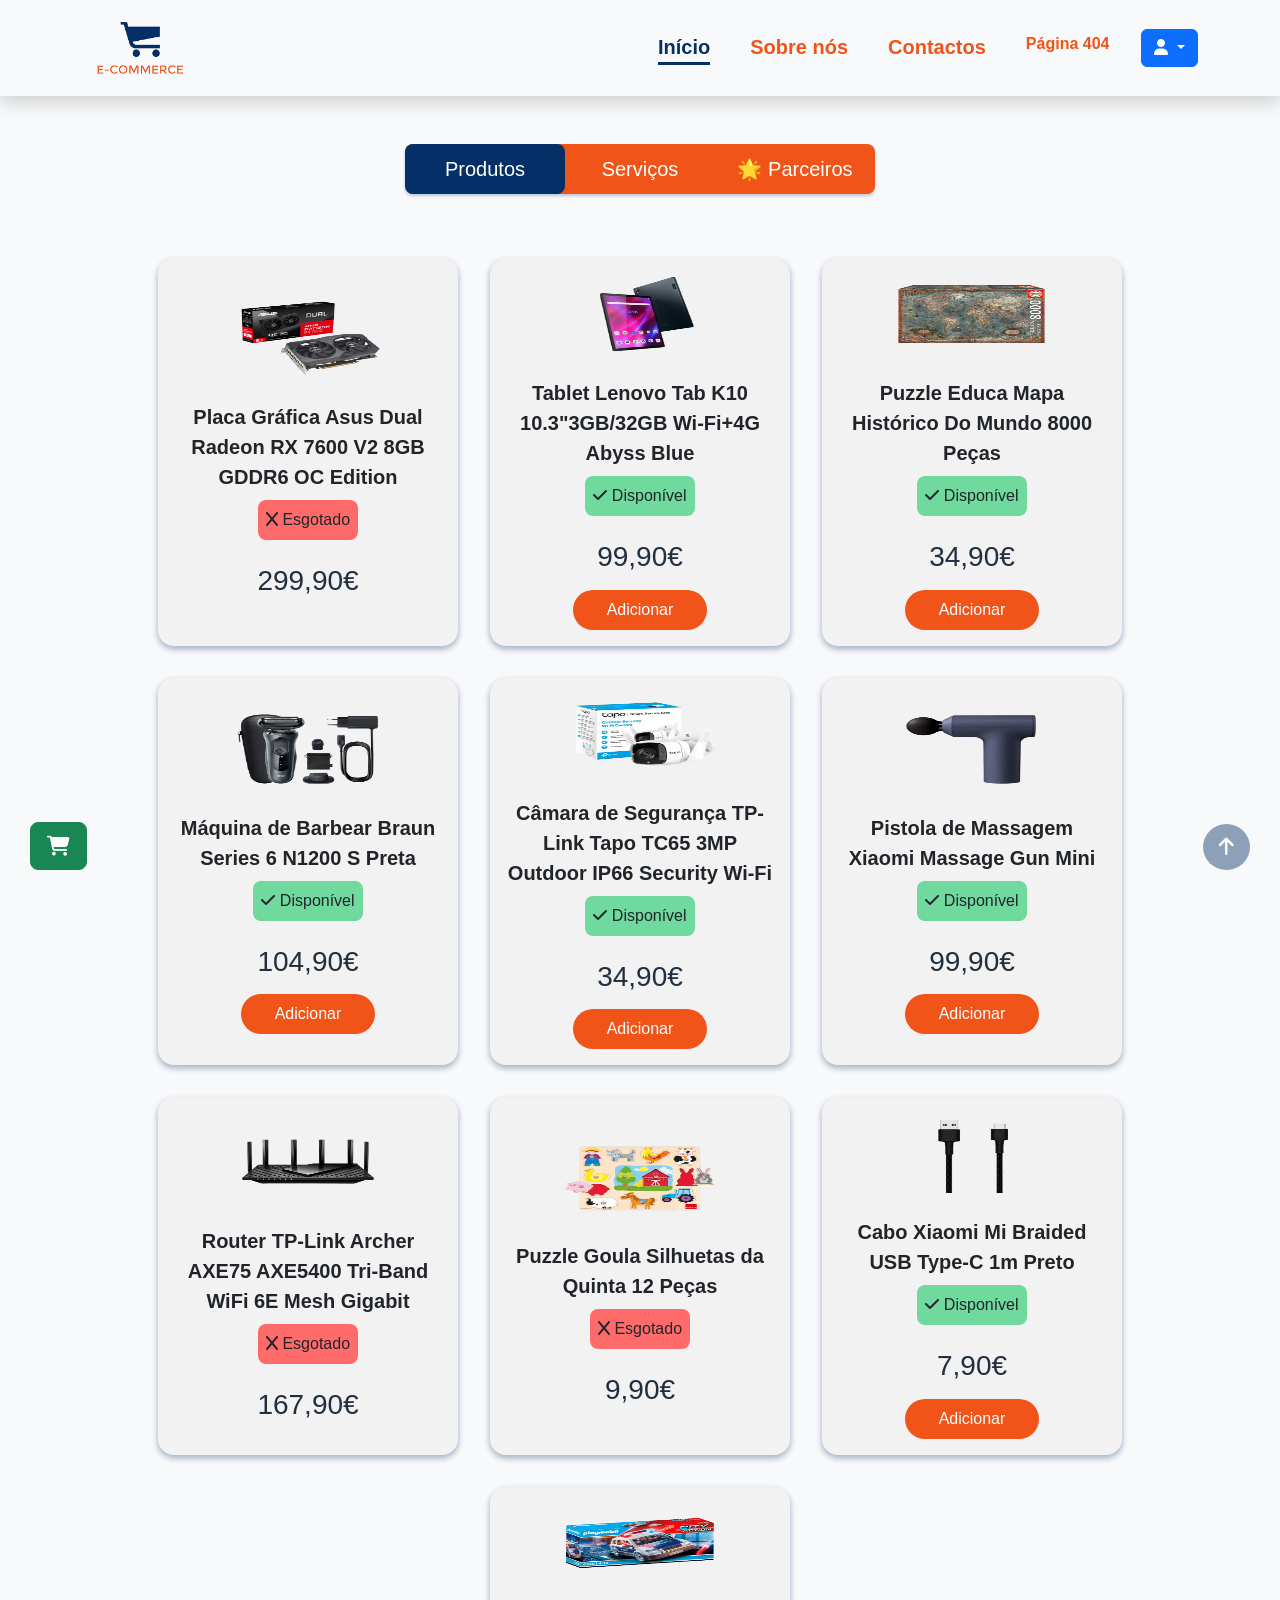
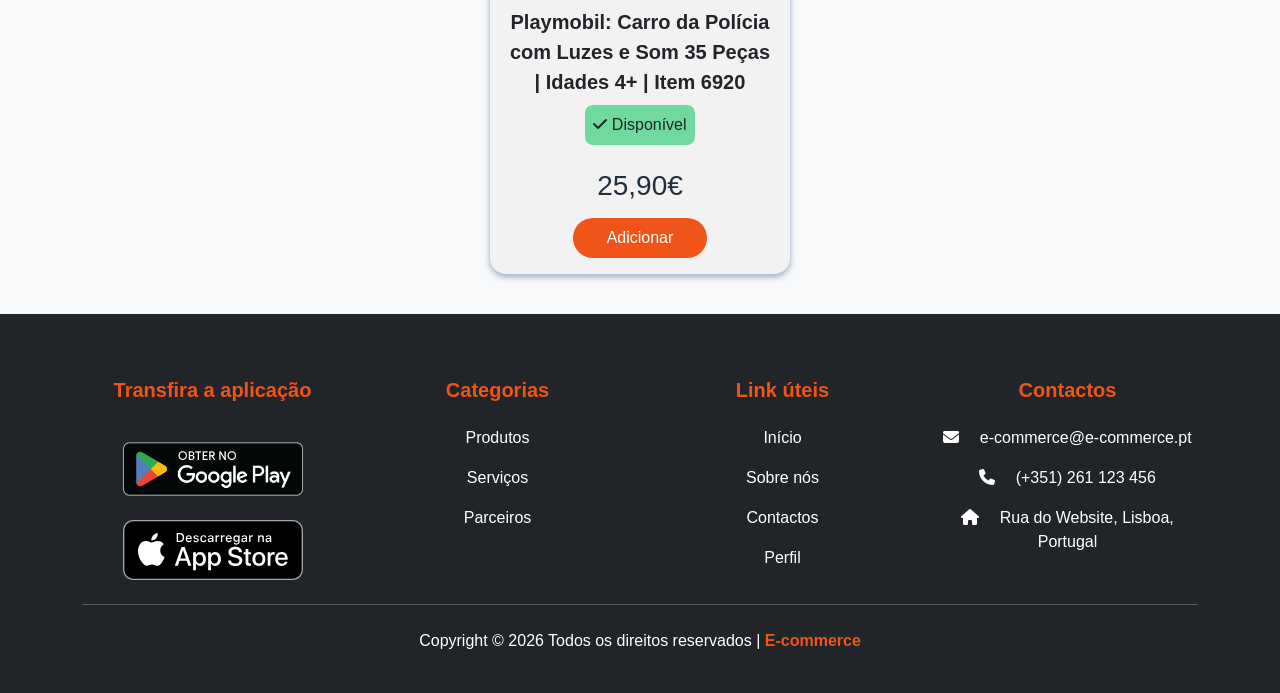
==== src/index.html @ 383e3b94 "First commit" ====
<!doctype html>
<html lang="pt">

<head>
    <meta charset="utf-8">
    <meta name="viewport" content="width=device-width, initial-scale=1">

    <title>E-commerce</title>

    <link rel="shortcut icon" href="assets/logo.ico" type="image/x-icon">
    <link rel="stylesheet" href="styles/bootstrap-5.3.3.min.css">
    <link rel="stylesheet" href="fontawesome-free-6.7.2-web/css/all.css">
    <link rel="stylesheet" href="styles/styles.css">
    <link rel="stylesheet" href="styles/shop.css">
    <link rel="stylesheet" href="styles/shopping-cart.css">
</head>

<body>
    <button type="button" id="scrollToTopButton" title="Subir"
        class="btn btn-primary btn-floating btn-lg rounded-circle border-0">
        <i class="fas fa-arrow-up"></i>
    </button>

    <button type="button" title="Carrinho" class="btn btn-success btn-floating btn-lg rounded-3"
        id="shoppingCartButton">
        <i class="fa-solid fa-cart-shopping fa-beat-fade"></i>
    </button>

    <div hidden class="shopping-cart text-center position-fixed p-3 rounded-4">
        <h2 class="fs-3 fw-medium">Carrinho de compras</h2>

        <div class="items"></div>

        <div id="totalPriceText" class="fs-4 m-3">Sem produtos</div>

        <button hidden type="button" title="Comprar" class="w-75 m-2 p-2 fs-5 border-0 text-white rounded-5 shadow-sm"
            id="checkoutButton">
            Comprar
        </button>
    </div>

    <header>
        <nav class="navbar navbar-expand-lg shadow bg-body-tertiary">
            <div class="container">
                <a class="navbar-brand" href="index.html"><img height="70px" src="assets/logo.png" alt="Logótipo"></a>

                <button class="navbar-toggler" type="button" data-bs-toggle="collapse" data-bs-target="#navbarNav"
                    aria-controls="navbarNav" aria-expanded="false" aria-label="Toggle navigation">
                    <span class="navbar-toggler-icon"></span>
                </button>

                <div class="collapse navbar-collapse justify-content-end" id="navbarNav">
                    <ul class="navbar-nav fw-bold fs-5">
                        <li class="nav-item me-4">
                            <a class="nav-link active" href="#" aria-current="page">Início</a>
                        </li>

                        <li class="nav-item me-4">
                            <a class="nav-link" href="pages/about-us.html">Sobre nós</a>
                        </li>

                        <li class="nav-item me-4">
                            <a class="nav-link" href="pages/contacts.html">Contactos</a>
                        </li>

                        <li class="nav-item me-4 fs-6">
                            <a class="nav-link" href="pages/404.html">Página 404</a>
                        </li>
                    </ul>

                    <div class="btn-group">
                        <button type="button" class="btn btn-primary dropdown-toggle" data-bs-toggle="dropdown"
                            aria-expanded="false">
                            <i class="fa-solid fa-user"></i>
                        </button>

                        <ul class="dropdown-menu dropdown-menu-end">
                            <div>
                                <li><a class="dropdown-item" href="pages/profile.html">Perfil</a></li>

                                <li>
                                    <hr class="dropdown-divider">
                                </li>

                                <li><a id="logoutButton" class="dropdown-item text-danger"
                                        href="pages/login.html">Logout</a></li>
                            </div>

                            <li><a class="dropdown-item" href="pages/login.html">Login</a></li>
                        </ul>
                    </div>
                </div>
            </div>
        </nav>
    </header>

    <main>
        <section id="shop">
            <ul class="shop-menu position-relative mt-5 m-auto p-0 rounded-3 text-white text-center">
                <li role="button" data-id="products">Produtos</li>
                <li role="button" data-id="services">Serviços</li>
                <li role="button" data-id="partners">🌟 Parceiros</li>

                <div class="animation position-absolute top-0 h-100"></div>
            </ul>

            <div class="shop-gallery mt-5 justify-content-center d-flex flex-wrap"></div>
        </section>
    </main>

    <footer class="bg-dark text-white pt-5 pb-4 mt-4">
        <div class="container text-center text-md-left">
            <div class="row text-center text-md-left">
                <div class="col-md-3 col-lg-3 col-xl-3 mx-auto mt-3">
                    <h5 class="mb-4 fw-bold">Transfira a aplicação</h5>

                    <a role="button" target="_blank" href="https://play.google.com/store/games?device=windows"><img
                            src="assets/google-play-badge.png" alt="Obter no Google Play" class="m-2"
                            style="width: 180px;"></a>

                    <a role="button" target="_blank" href="https://www.apple.com/pt/app-store/"><img
                            src="assets/app-store-badge.svg" alt="Descarregar na App Store" class="m-2"
                            style="width: 180px;"></a>
                </div>

                <div class="change-shop-category col-md-3 col-lg-3 col-xl-3 mx-auto mt-3">
                    <h5 class="mb-4 fw-bold">Categorias</h5>

                    <p><a href="#shop" class="text-decoration-none text-white" data-id="products">Produtos</a></p>
                    <p><a href="#shop" class="text-decoration-none text-white" data-id="services">Serviços</a></p>
                    <p><a href="#shop" class="text-decoration-none text-white" data-id="partners">Parceiros</a></p>
                </div>

                <div class="col-md-3 col-lg-3 col-xl-3 mx-auto mt-3">
                    <h5 class="mb-4 fw-bold">Link úteis</h5>

                    <p>
                        <a href="#" class="text-white" style="text-decoration: none;">Início</a>
                    </p>

                    <p>
                        <a href="pages/about-us.html" class="text-white" style="text-decoration: none;">Sobre nós</a>
                    </p>

                    <p>
                        <a href="pages/contacts.html" class="text-white" style="text-decoration: none;">Contactos</a>
                    </p>

                    <p>
                        <a href="pages/profile.html" class="text-white" style="text-decoration: none;">Perfil</a>
                    </p>
                </div>

                <div class="col-md-3 col-lg-3 col-xl-3 mx-auto mt-3">
                    <h5 class="mb-4 fw-bold">Contactos</h5>

                    <p>
                        <i class="fas fa-envelope me-3"></i>
                        <a class="text-white text-decoration-none"
                            href="mailto:e-commerce@e-commerce.pt">e-commerce@e-commerce.pt</a>
                    </p>

                    <p>
                        <i class="fas fa-phone me-3"></i>
                        <a class="text-white text-decoration-none" href="tel:261123456">(+351) 261 123 456</a>
                    </p>

                    <address>
                        <i class="fas fa-home me-3"></i>
                        <a class="text-white text-decoration-none" target="_blank"
                            href="https://maps.app.goo.gl/ByMkb3eF8p7PZ8bL6">Rua do Website, Lisboa, Portugal</a>
                    </address>
                </div>
            </div>

            <hr class="mb-4">

            <p id="copyright"></p>
        </div>
    </footer>

    <script src="js/jquery-3.7.1.min.js" type="text/javascript"></script>
    <script src="js/bootstrap-5.3.3.bundle.min.js"></script>
    <script src="js/main.js" type="text/javascript"></script>
    <script src="js/shop.js" type="text/javascript"></script>
</body>

</html>
---- src/styles/styles.css ----
body {
    font-family: Arial, Helvetica, sans-serif;
    background-color: #f8f9fa;
}

.nav-link {
    color: #f15418 !important;
}

.nav-link:hover {
    color: #053067 !important;
    text-decoration: none !important;
}

.nav-link:hover::after {
    width: 100%;
}

.nav-link::after {
    content: '';
    width: 0%;
    height: 3px;
    background: #053067;
    display: block;
    transition: 0.5s;
}

.nav-link.active {
    color: #053067 !important;
}

.nav-link.active::after {
    content: '';
    width: 100%;
    height: 3px;
    background: #053067;
    display: block;
    transition: 0.5s;
}

.btn-floating {
    position: fixed;
    bottom: 30px;
}

#scrollToTopButton {
    right: 30px;
    display: none;
    z-index: 9000;
    background-color: #053067;
}

#shoppingCartButton {
    z-index: 9000;
    left: 30px;
}

#copyright strong {
    color: #f15418;
}

footer h5 {
    color: #f15418;
}

footer a:hover {
    color: #3480e2 !important;
}

footer a img:hover {
    box-shadow: 0 14px 28px rgba(5, 48, 103, 0.25), 0 10px 10px rgba(5, 48, 103, 0.22) !important;
    transform: translate(0px, -4px);
}
---- src/styles/shop.css ----
.content {
    box-sizing: border-box;
    box-shadow: 0 3px 6px rgba(5, 48, 103, 0.16), 0 3px 6px rgba(5, 48, 103, 0.23);
    transition: .5s;
    background: #f2f2f2;
}

.content:hover {
    box-shadow: 0 14px 28px rgba(5, 48, 103, 0.25), 0 10px 10px rgba(5, 48, 103, 0.22);
    transform: translate(0px, -8px);
}

.shop-gallery a:hover {
    color: #3480e2 !important;
}

.shop-gallery h6 {
    color: #222f3e;
}

.shop-gallery button {
    background: #f15418;
}

.shop-gallery button:hover {
    background: #c74612;
}

@media (max-width: 1100px) {
    .shop-gallery .content {
        width: 45%;
    }
}

@media (max-width: 750px) {
    .shop-gallery .content {
        width: 100%;
    }
}

.shop-menu {
    width: 470px;
    height: 50px;
    background: #f15418;
    font-size: 0;
    box-shadow: 0 2px 3px 0 rgba(5, 48, 103, 0.25);
}

.shop-menu li {
    font-size: 20px;
    line-height: 50px;
    position: relative;
    z-index: 1;
    display: inline-block;
}

.shop-menu .animation,
.shop-menu li.shop-active {
    background: #053067;
    border-radius: 8px;
    transition: all .5s ease 0s;
}


.shop-menu li:nth-child(1) {
    width: 160px;
}

.shop-menu .shop-active,
li:nth-child(1):hover~.animation {
    width: 160px;
    left: 0;
}

.shop-menu li:nth-child(2) {
    width: 150px;
}

.shop-menu li:nth-child(2):hover~.animation {
    width: 150px;
    left: 160px;
}

.shop-menu li:nth-child(3) {
    width: 160px;
}

.shop-menu li:nth-child(3):hover~.animation {
    width: 160px;
    left: 310px;
}

#logoutButton:hover {
    color: white !important;
    background: rgb(240, 82, 82);
}

#logoutButton:active {
    background: rgb(240, 82, 82);
}
---- src/styles/shopping-cart.css ----
.shopping-cart {
    left: 30px;
    bottom: 100px;
    z-index: 9999;
    position: fixed;
    box-shadow: 0 5px 4px 0 rgba(5, 48, 103, 0.55);
    width: 450px;
    background: #fff;
}

.shopping-cart .items {
    max-height: 300px;
    overflow: auto;
    padding: 5px;
    margin-top: 10px;
}

.shopping-cart .items .box {
    display: flex;
    position: relative;
    box-shadow: 0 3px 5px rgb(0 0 0 / 0.2);
}

#checkoutButton {
    background: #f15418;
}

#checkoutButton:hover {
    font-weight: bold;
    box-shadow: 0 14px 28px rgba(5, 48, 103, 0.25), 0 10px 10px rgba(5, 48, 103, 0.22) !important;
    transform: translate(0px, -4px);
}
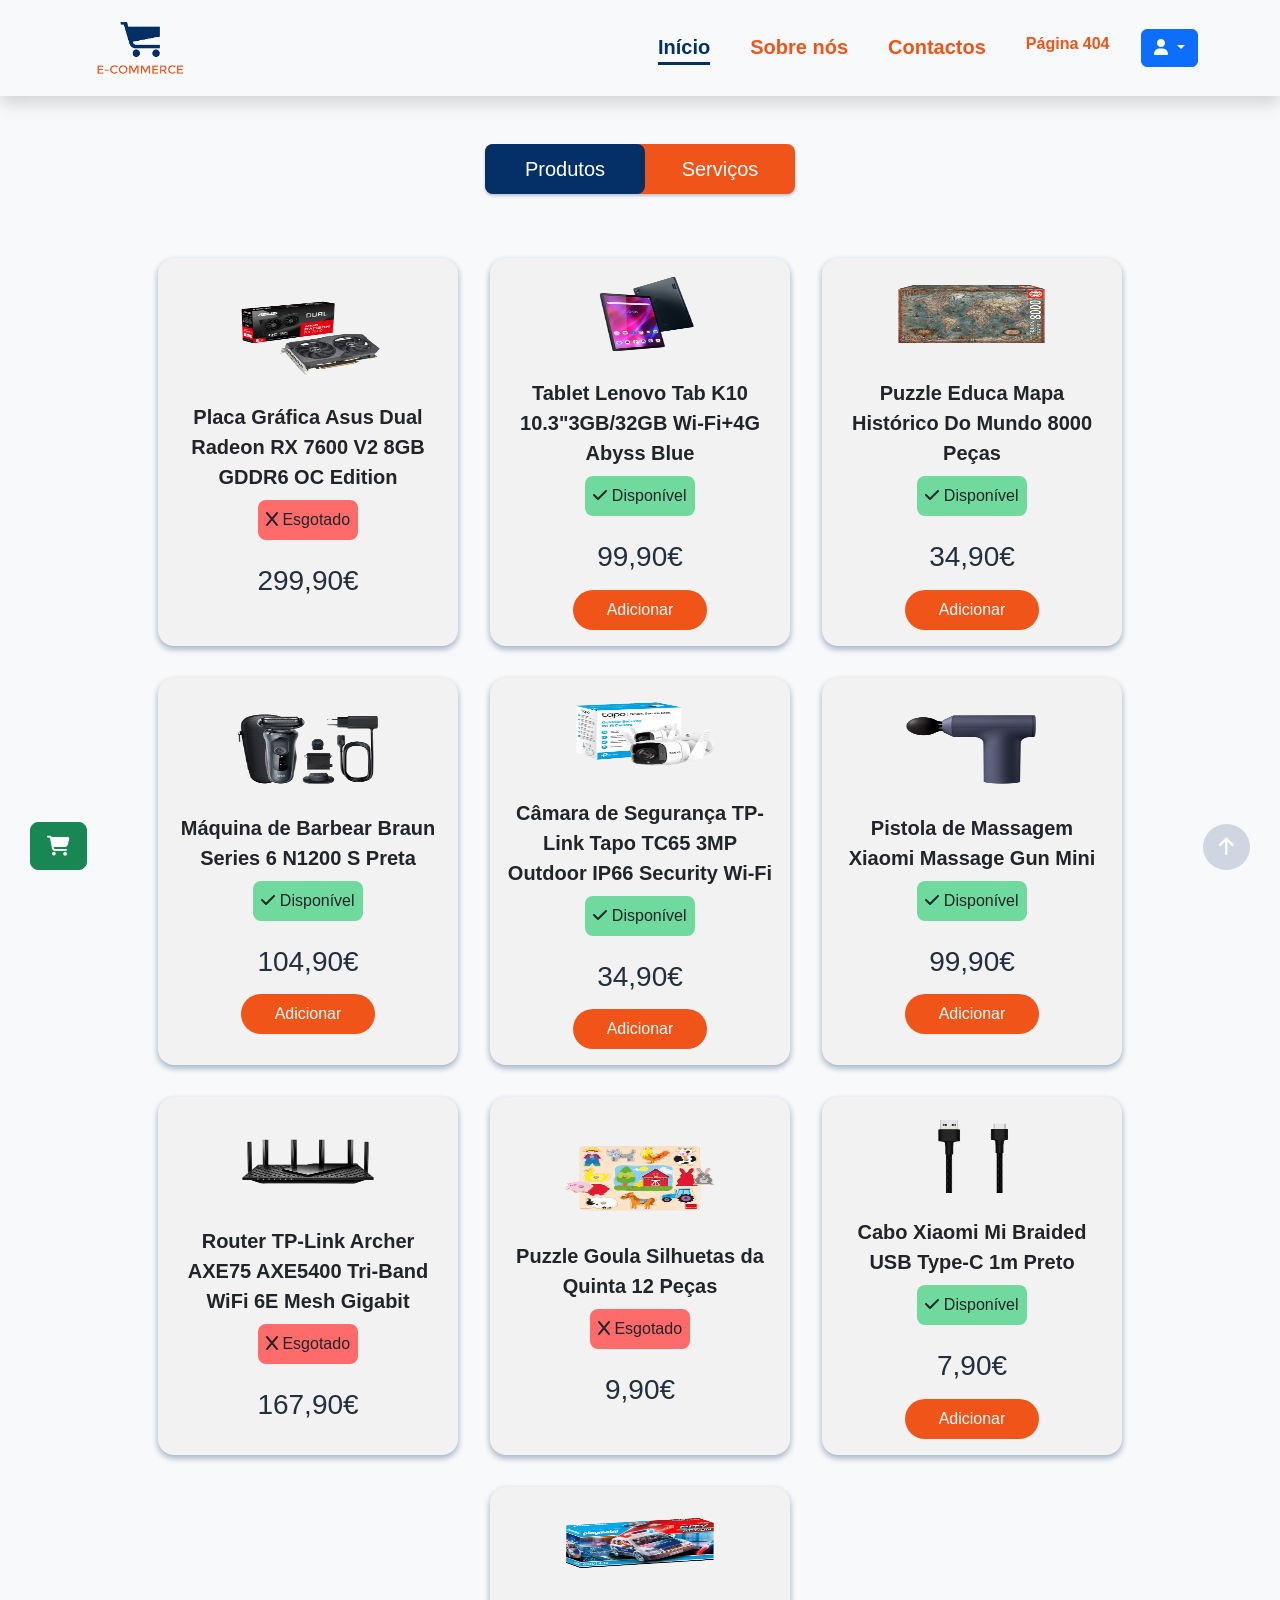
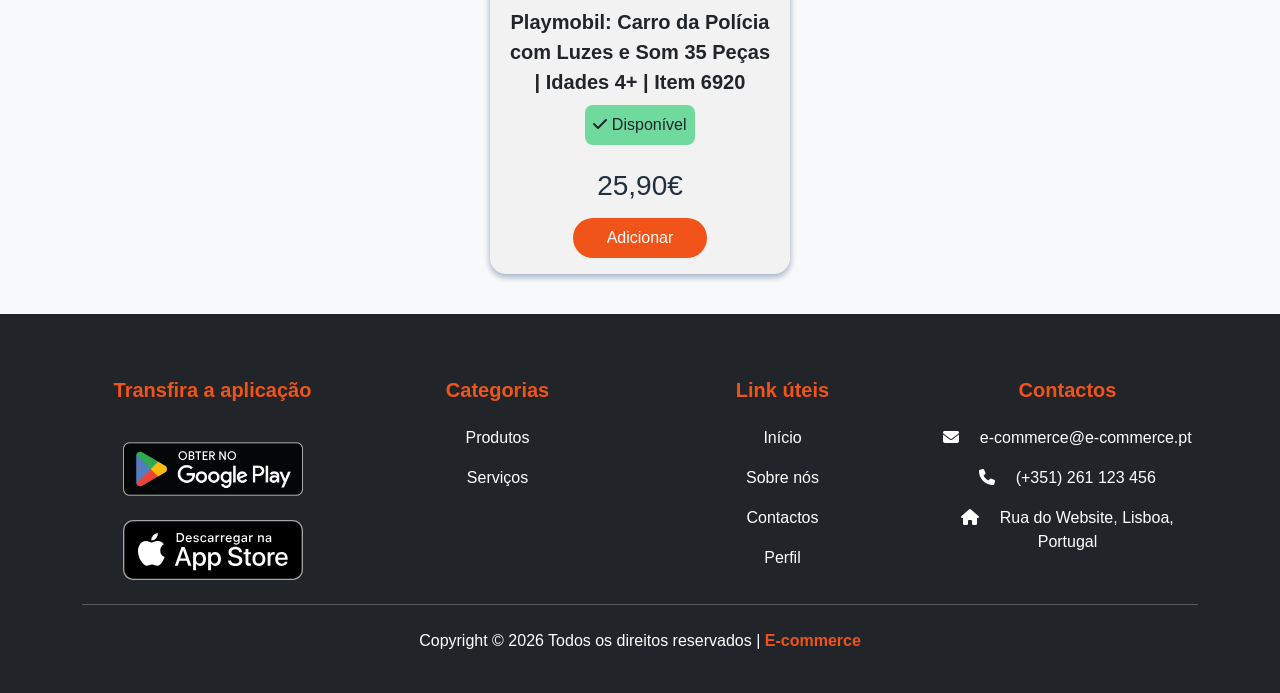
==== commit af7b15a1: "Updates" ====
--- a/src/index.html
+++ b/src/index.html
@@ -74,18 +74,10 @@
                             <i class="fa-solid fa-user"></i>
                         </button>
 
-                        <ul class="dropdown-menu dropdown-menu-end">
-                            <div>
-                                <li><a class="dropdown-item" href="pages/profile.html">Perfil</a></li>
-
-                                <li>
-                                    <hr class="dropdown-divider">
-                                </li>
-
-                                <li><a id="logoutButton" class="dropdown-item text-danger"
-                                        href="pages/login.html">Logout</a></li>
-                            </div>
-
+                        <ul class="dropdown-menu dropdown-menu-start dropdown-menu-lg-end">
+                            <li><a class="dropdown-item" href="pages/profile.html">Perfil</a></li>
+                            <li><hr class="dropdown-divider"></li>
+                            <li><a id="logoutButton" class="dropdown-item text-danger" href="pages/login.html">Logout</a></li>
                             <li><a class="dropdown-item" href="pages/login.html">Login</a></li>
                         </ul>
                     </div>
@@ -99,7 +91,6 @@
             <ul class="shop-menu position-relative mt-5 m-auto p-0 rounded-3 text-white text-center">
                 <li role="button" data-id="products">Produtos</li>
                 <li role="button" data-id="services">Serviços</li>
-                <li role="button" data-id="partners">🌟 Parceiros</li>
 
                 <div class="animation position-absolute top-0 h-100"></div>
             </ul>
@@ -128,7 +119,6 @@
 
                     <p><a href="#shop" class="text-decoration-none text-white" data-id="products">Produtos</a></p>
                     <p><a href="#shop" class="text-decoration-none text-white" data-id="services">Serviços</a></p>
-                    <p><a href="#shop" class="text-decoration-none text-white" data-id="partners">Parceiros</a></p>
                 </div>
 
                 <div class="col-md-3 col-lg-3 col-xl-3 mx-auto mt-3">
--- a/src/styles/shop.css
+++ b/src/styles/shop.css
@@ -39,7 +39,7 @@
 }
 
 .shop-menu {
-    width: 470px;
+    width: 310px;
     height: 50px;
     background: #f15418;
     font-size: 0;
@@ -81,15 +81,6 @@
     left: 160px;
 }
 
-.shop-menu li:nth-child(3) {
-    width: 160px;
-}
-
-.shop-menu li:nth-child(3):hover~.animation {
-    width: 160px;
-    left: 310px;
-}
-
 #logoutButton:hover {
     color: white !important;
     background: rgb(240, 82, 82);
--- a/src/styles/shopping-cart.css
+++ b/src/styles/shopping-cart.css
@@ -29,4 +29,10 @@
     font-weight: bold;
     box-shadow: 0 14px 28px rgba(5, 48, 103, 0.25), 0 10px 10px rgba(5, 48, 103, 0.22) !important;
     transform: translate(0px, -4px);
+}
+
+@media (max-width: 425px) {
+    .shopping-cart {
+        width: 380px;
+    }
 }
